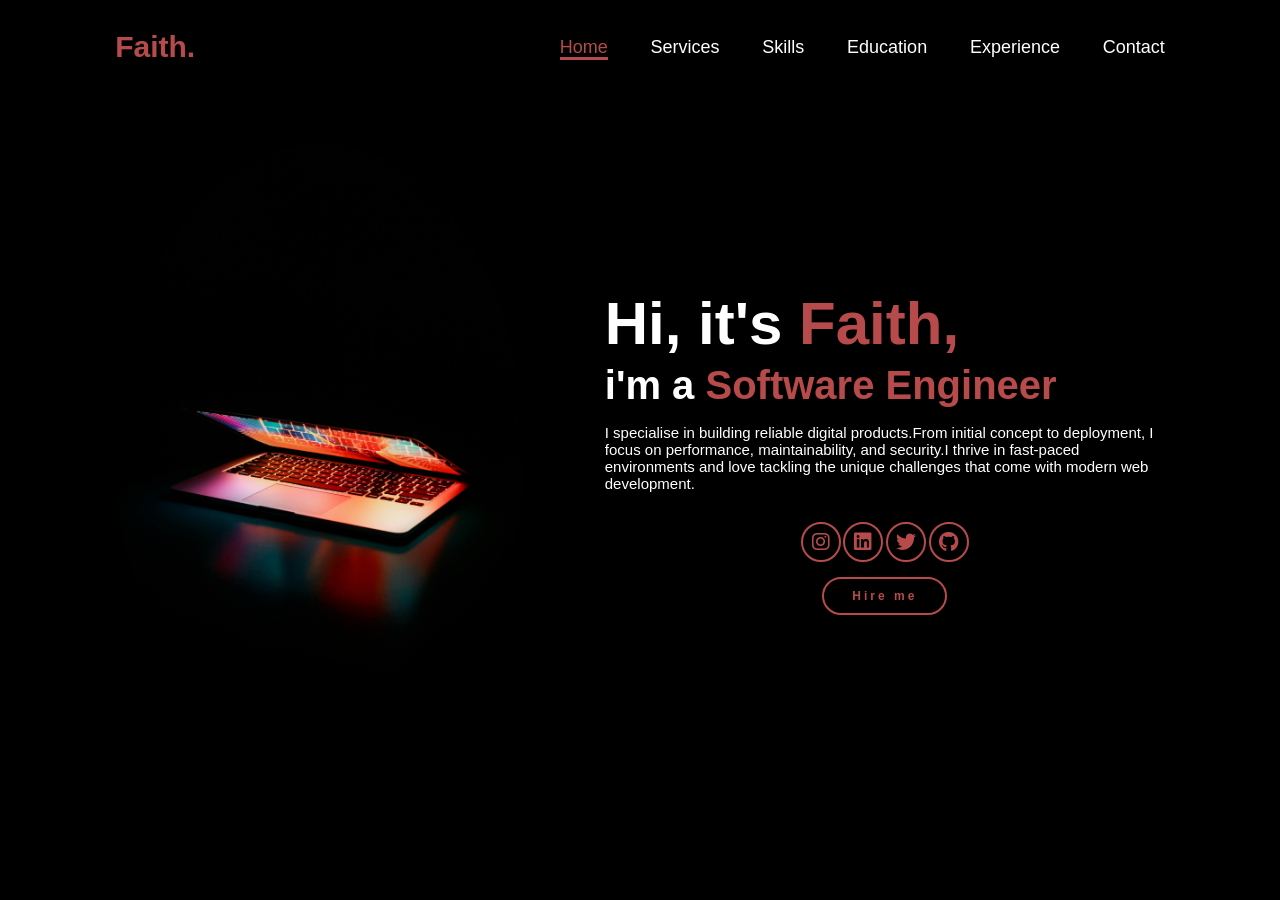
==== index.html @ 504314e9 "Initial commit" ====
</html><!DOCTYPE html>
<html lang="en">
    <head>
        <meta charset="UTF-8">
        <META name="viewport"content="width=device-width, initial-scale=1.0">

    
        <link rel="stylesheet"href="https://cdnjs.cloudflare.com/ajax/libs/font-awesome/6.5.2/css/all.min.css">
        <link rel="stylesheet"href="style.css">
        <link rel="stylesheet" href="https://cdnjs.cloudflare.com/ajax/libs/font-awesome/6.5.1/css/all.min.css">
<link rel="stylesheet" href="https://cdnjs.cloudflare.com/ajax/libs/font-awesome/6.5.1/css/all.min.css">

        <title>Portfolio Website</title>
    </head>
    <body>
        <header>
            <a href="#"class="logo">Faith.</a>

            <nav>
                <a href="#" class="active">Home</a>
                <a href="#" >Services</a>
                <a href="#" >Skills</a>
                <a href="#" >Education</a>
                <a href="#" >Experience</a>
                <a href="#" >Contact</a>
                
            </nav>
        </header>
        <section class="home">
            <div class="home-img">
                <img src="pictures/pexels-junior-teixeira-1064069-2047905 (1).jpg"alt="">
                </div>
                <div class="home-content">
                    <h1>Hi, it's <span>Faith,</span></h1>
                    <h3 class="typing-text">i'm a <span>Software Engineer</span></h3>
                    <p> I specialise in building reliable digital products.From initial concept to deployment, 
                        I focus on performance, maintainability, and security.I thrive in fast-paced environments 
                        and love tackling the unique challenges that come with modern web development.</p>
                    <div class="social-icons">
                        <div class="icons-row">
                            <a href="https://instagram.com"><i class="fa-brands fa-instagram"></i></a>
                            <a href="https://linkedin.com"><i class="fa-brands fa-linkedin"></i></a>
                            <a href="https://twitter.com"><i class="fa-brands fa-twitter"></i></a>
                            <a href="https://github.com"><i class="fa-brands fa-github"></i></a>
                        </div>

                        <a href="#" class="btn">Hire me</a>
                    </div>

        </section>
    </body>
</html>
---- style.css ----
*{
    margin: 0;
    padding: 0;
    box-sizing:border-box;
    text-decoration: none;
    border: none;
    outline: none;
    font-family:'Poppins', sans-serif;
 }
 
 html{
    font-size:62.5%;
 }

 body{
    width:100%;
    height:100vh;
    overflow-x:hidden;
    background-color:black;
    color:white;
 }

 header{
    margin-top:20px;
    position: fixed;
    top: 0;
    left: 0;
    width:100%;
    padding:1rem 9%;
    background-color:transparent;
    filter: drop-shadow(10px);
    display:flex;
    justify-content:space-between;
    align-items: center;
    z-index:100;
 }

 .logo{
    font-size:3rem;
    color:#b74b4b;
    font-weight:800;
    cursor:pointer;
    transition:0.5s ease;
 }

 .logo:hover{
    transform:scale(1.1);
 }

 nav a{
    font-size:1.8rem;
    color:white;
    margin-left:4rem;
    font-weight:500;
    transition:0.3s ease;
    border-bottom:3px solid transparent;
 }

 nav a:hover,
 nav a.active{
    color:#b74b4b;
    border-bottom:3px solid #b74b4b;
 }

@media(max-width:995px){
    nav{
        position:absolute;
        display:none;
        top:0;
        right:0;
        width:40%
        ;
        border-left:3px solid#b74b4b;
        border-bottom:3px solid#b74b4b;
        border-bottom-left-radius: 2rem;
        padding:1rem solid;
        background-color: 161616;
        border-top:0.1rem solid rgba(0,0,0,0,1);  
    }

    nav .active{
        display:block;
    }

    nav a{
        display:block;
        font-size:2rem;
        margin: 3rem 0;    
    }

    nav a:hover,
    nav a.active{
        padding: 1rem;
        border-radius: 0.5rem;
        border-bottom: 0.5 solid #b74b4b;
    }  
}

section{
    min-height: 100vh;
    padding:5rem 9% 5rem;
}

.home{
    display:flex;
    justify-content: center;
    align-items: center;
    gap: 8rem;
    background-color: black;
}

.home .home-content h1{
    font-size:6rem;
    font-weight:700;
    line-height: 1.3;
}

span{
    color:#b74b4b
}


.home-content h3{
    font-size:4rem;
    margin-bottom: 1.6rem;
    font-weight: 700;
}

.home-content p{
    font-size: 1.5rem;
}
.home-img{
    border-radius: 50%;
}
   
.home-img img{
    position: relative;
    width:32vw;
    border-radius:50%;
    box-shadow: 0 0 25px solid #b74b4b;
    cursor: pointer;
    transition:0.2s linear;
}

.home-img img:hover{
    font-size: 1.8rem;
    font-weight: 500;
}

.social-icons{
    display: flex;
    flex-direction: column;
    align-items: center;
    gap: 1.5rem;
    margin-top: 3rem;
}

.social-icons a:not(.btn){
    display:inline-flex;
    justify-content: center;
    align-items: center;
    width:4rem;
    height: 4rem;
    background-color: transparent;
    border:0.2rem solid #b74b4b;
    font-size:2rem ;
    border-radius: 50%;
    transition:0.3s ease;
    color: #b74b4b;
}

.social-icons a:hover{
    color: black;
    transform:scale(1.3)translateY(-5px);
    background-color: #b74b4b;
    box-shadow: 0 0 25px #b74b4b;
}

.btn{
    display:inline-block;
    padding:1rem 2.8rem;
    background-color: black;
    border-radius: 8rem;
    font-size: 1.2rem;
    color:#b74b4b;
    letter-spacing: 0.3rem;
    font-weight: 600;
    border:2px solid #b74b4b;
    transition:0.3 ease;
    cursor: pointer;
    align-self: center;
}

.btn:hover{
    transform:scale3d(1.03);
    background-color: #b74b4b;
    color: black;
    box-shadow:0 0 25px #b74b4b ;
}


.typing-text{
    font-size: 34px;
    font-weight: 600;
    min-width: 280px; 
}

.typing-text span{
    position: relative;
}
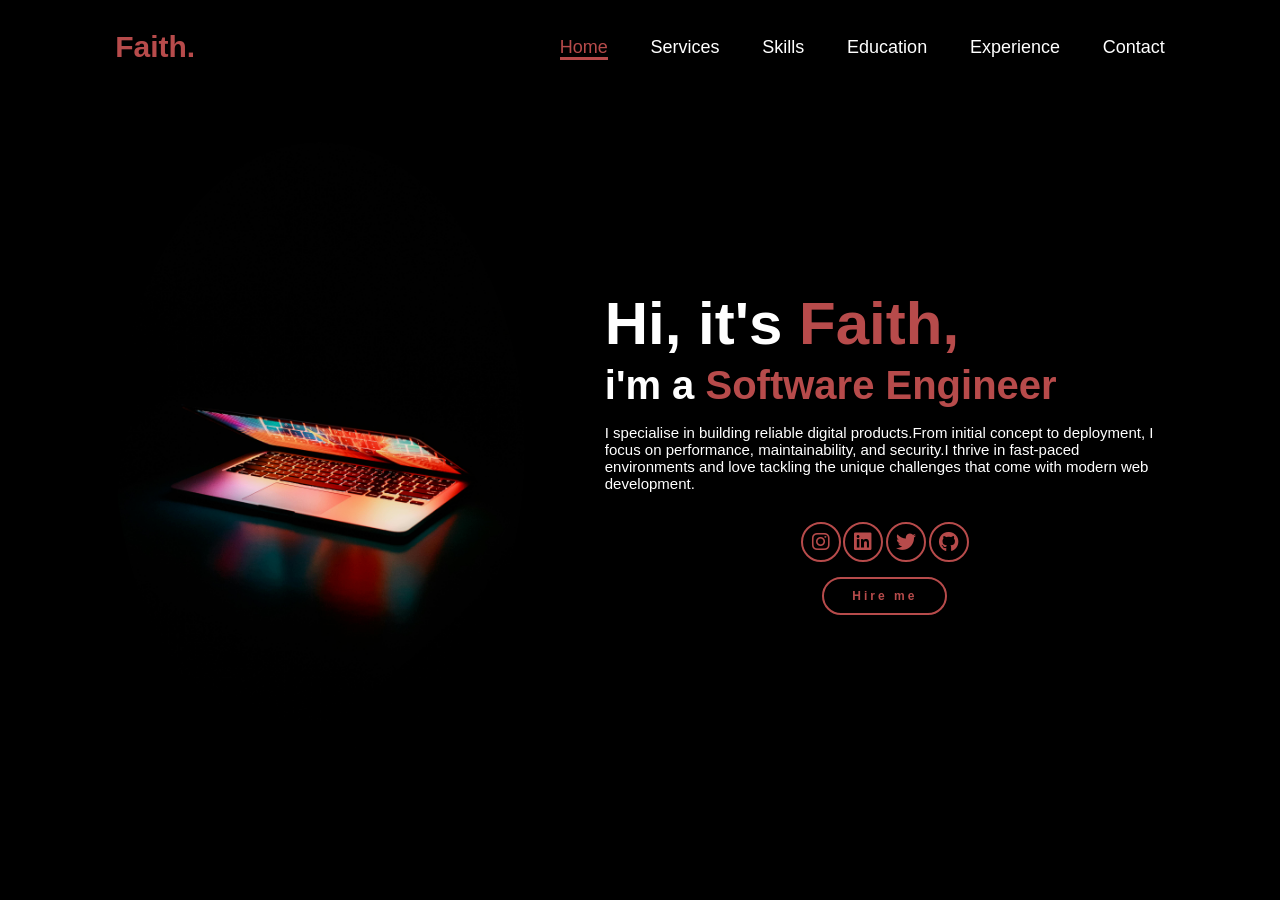
==== commit 183ac5a9: "Add services, skills, edducation, experience, contact pages with navigation and styling" ====
--- a/index.html
+++ b/index.html
@@ -1,4 +1,4 @@
-</html><!DOCTYPE html>
+<!DOCTYPE html>
 <html lang="en">
     <head>
         <meta charset="UTF-8">
@@ -10,21 +10,24 @@
         <link rel="stylesheet" href="https://cdnjs.cloudflare.com/ajax/libs/font-awesome/6.5.1/css/all.min.css">
 <link rel="stylesheet" href="https://cdnjs.cloudflare.com/ajax/libs/font-awesome/6.5.1/css/all.min.css">
 
-        <title>Portfolio Website</title>
+        <title>portfolio website</title>
     </head>
     <body>
         <header>
-            <a href="#"class="logo">Faith.</a>
+            <a href="index.html"class="logo">Faith.</a>
 
             <nav>
-                <a href="#" class="active">Home</a>
-                <a href="#" >Services</a>
-                <a href="#" >Skills</a>
-                <a href="#" >Education</a>
-                <a href="#" >Experience</a>
-                <a href="#" >Contact</a>
+                <a href="index.html" class="active">Home</a>
+                <a href="services.html" >Services</a>
+                <a href="skills.html" >Skills</a>
+                <a href="education.html" >Education</a>
+                <a href="experience.html" >Experience</a>
+                <a href="contact.html" >Contact</a>
                 
             </nav>
+            <div class="menu-icon" id="menu-icon">
+                <i class="fa-solid fa-bars"></i>
+            </div>
         </header>
         <section class="home">
             <div class="home-img">
@@ -48,5 +51,7 @@
                     </div>
 
         </section>
+
+        <script src="script.js"></script>
     </body>
-</html>
+</html>
--- a/style.css
+++ b/style.css
@@ -1,4 +1,4 @@
- *{
+*{
     margin: 0;
     padding: 0;
     box-sizing:border-box;
@@ -208,5 +208,66 @@
 .typing-text span{
     position: relative;
 }
- 
-
+
+.menu-icon{
+    display:none;
+    font-size:2.8rem;
+    color:white;
+    cursor:pointer;
+    z-index:101;
+}
+
+@media(max-width:995px){
+    .menu-icon{
+        display:block;
+    }
+
+    nav.active{
+        display:block;
+    }
+}
+.services,
+.skills,
+.education,
+.experience,
+.contact{
+    padding-top: 14rem;
+}
+.services h1,
+.skills h1,
+.education h1,
+.experience h1,
+.contact h1{
+    font-size: 4rem;
+    line-height: 1.3;
+    margin-bottom: 1rem;
+}
+
+.services p,
+.skills p,
+.education p,
+.experience p,
+.contact p{
+    font-size: 1.6rem;
+    line-height: 1.8;
+}
+.contact-info{
+    margin-top: 3rem;
+    display: flex;
+    flex-direction: column;
+    gap: 2rem;
+}
+
+.contact-item{
+    display: flex;
+    align-items: center;
+    gap: 1.5rem;
+    font-size: 1.8rem;
+}
+
+.contact-item i{
+    color: #b74b4b;
+    font-size: 2.2rem;
+    width: 3rem;
+}
+
